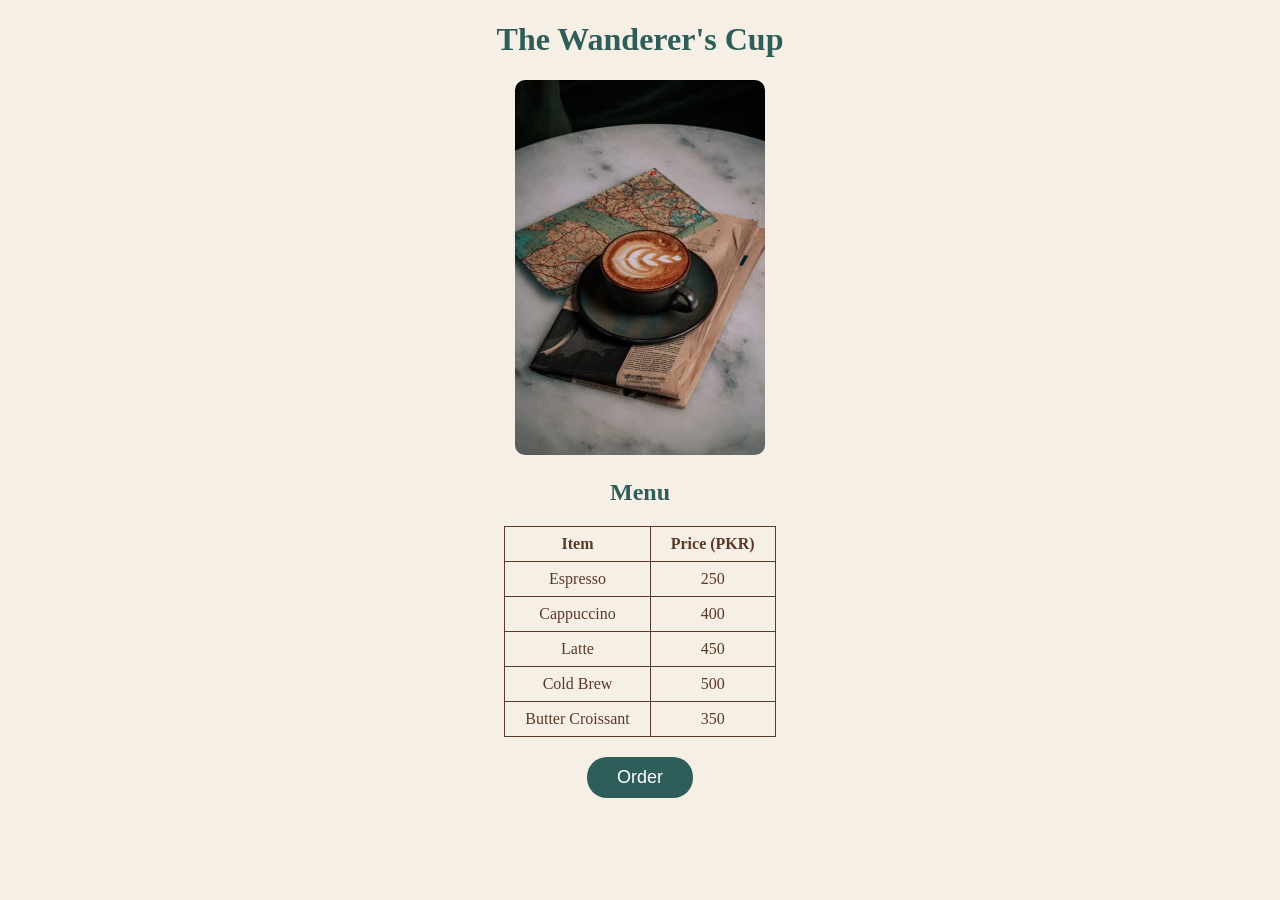
==== index.html @ 93d0bab2 "Add Lab 11 page" ====
<!--
  Name: Nafay Ibrahim
  Roll Number: I26-3044
  Section: BSE F26
-->
<!DOCTYPE html>
<html>
<head>
  <title>Café Menu</title>
  <link rel="stylesheet" href="style.css">
</head>
<body>
  <h1>The Wanderer's Cup</h1>
  <img src="images/coffee.png" alt="Latte on a marble table">

  <h2>Menu</h2>
  <table>
    <tr>
      <th>Item</th>
      <th>Price (PKR)</th>
    </tr>
    <tr>
      <td>Espresso</td>
      <td>250</td>
    </tr>
    <tr>
      <td>Cappuccino</td>
      <td>400</td>
    </tr>
    <tr>
      <td>Latte</td>
      <td>450</td>
    </tr>
    <tr>
      <td>Cold Brew</td>
      <td>500</td>
    </tr>
    <tr>
      <td>Butter Croissant</td>
      <td>350</td>
    </tr>
  </table>

  <button onclick="orderNow()">Order</button>

  <script>
    function orderNow() {
      window.alert("Your order has been confirmed!");
    }
  </script>
</body>
</html>
---- style.css ----
/* Colours: cream #f6efe6, teal #2f5d5a, brown #5a3a26 | Font: Georgia */
body {
  background-color: #f6efe6;
  color: #5a3a26;
  font-family: Georgia, serif;
  text-align: center;
}

h1, h2 {
  color: #2f5d5a;
}

img {
  width: 250px;
  border-radius: 10px;
}

table {
  margin: 0 auto 20px auto;
  border-collapse: collapse;
}

th, td {
  border: 1px solid #5a3a26;
  padding: 8px 20px;
}

button {
  background-color: #2f5d5a;
  color: white;
  font-size: 18px;
  padding: 10px 30px;
  border: none;
  border-radius: 20px;
}
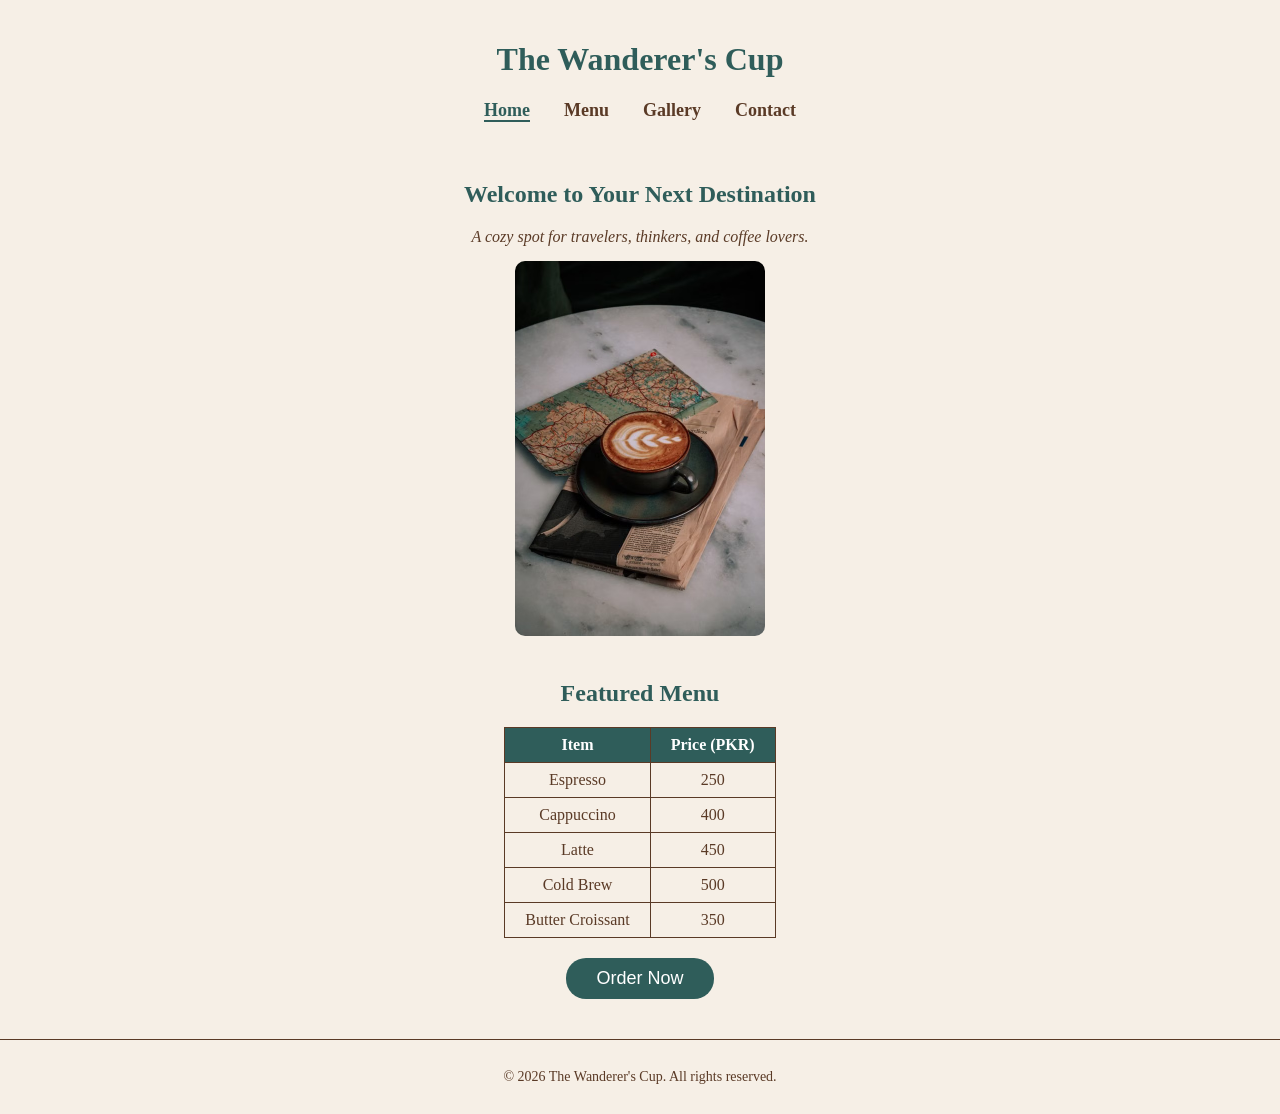
==== commit a26f08b2: "feat: Add index.html homepage and initial CSS stylesheet - Create index.html with header, navbar, he" ====
--- a/index.html
+++ b/index.html
@@ -4,44 +4,69 @@
   Section: BSE F26
 -->
 <!DOCTYPE html>
-<html>
+<html lang="en">
 <head>
-  <title>Café Menu</title>
+  <meta charset="UTF-8">
+  <title>The Wanderer's Cup - Home</title>
   <link rel="stylesheet" href="style.css">
 </head>
 <body>
-  <h1>The Wanderer's Cup</h1>
-  <img src="images/coffee.png" alt="Latte on a marble table">
 
-  <h2>Menu</h2>
-  <table>
-    <tr>
-      <th>Item</th>
-      <th>Price (PKR)</th>
-    </tr>
-    <tr>
-      <td>Espresso</td>
-      <td>250</td>
-    </tr>
-    <tr>
-      <td>Cappuccino</td>
-      <td>400</td>
-    </tr>
-    <tr>
-      <td>Latte</td>
-      <td>450</td>
-    </tr>
-    <tr>
-      <td>Cold Brew</td>
-      <td>500</td>
-    </tr>
-    <tr>
-      <td>Butter Croissant</td>
-      <td>350</td>
-    </tr>
-  </table>
+  <!-- Header & Navigation -->
+  <header>
+    <h1>The Wanderer's Cup</h1>
+    <nav>
+      <a href="index.html" class="active">Home</a>
+      <a href="menu.html">Menu</a>
+      <a href="gallery.html">Gallery</a>
+      <a href="contact.html">Contact</a>
+    </nav>
+  </header>
 
-  <button onclick="orderNow()">Order</button>
+  <!-- Hero Section -->
+  <section class="hero">
+    <h2>Welcome to Your Next Destination</h2>
+    <p>A cozy spot for travelers, thinkers, and coffee lovers.</p>
+    <img src="images/coffee.png" alt="Latte on a marble table">
+  </section>
+
+  <!-- Featured Content -->
+  <main>
+    <h2>Featured Menu</h2>
+    <table>
+      <tr>
+        <th>Item</th>
+        <th>Price (PKR)</th>
+      </tr>
+      <tr>
+        <td>Espresso</td>
+        <td>250</td>
+      </tr>
+      <tr>
+        <td>Cappuccino</td>
+        <td>400</td>
+      </tr>
+      <tr>
+        <td>Latte</td>
+        <td>450</td>
+      </tr>
+      <tr>
+        <td>Cold Brew</td>
+        <td>500</td>
+      </tr>
+      <tr>
+        <td>Butter Croissant</td>
+        <td>350</td>
+      </tr>
+    </table>
+
+    <button onclick="orderNow()">Order Now</button>
+  </main>
+
+  <!-- Footer -->
+  <footer>
+    <p>&copy; 2026 The Wanderer's Cup. All rights reserved.</p>
+  </footer>
 
   <script>
     function orderNow() {
--- a/style.css
+++ b/style.css
@@ -1,13 +1,48 @@
 /* Colours: cream #f6efe6, teal #2f5d5a, brown #5a3a26 | Font: Georgia */
+
 body {
   background-color: #f6efe6;
   color: #5a3a26;
   font-family: Georgia, serif;
   text-align: center;
+  margin: 0;
+  padding: 0;
+}
+
+/* Navigation Bar */
+header {
+  padding: 20px 0;
 }
 
 h1, h2 {
   color: #2f5d5a;
+}
+
+nav {
+  margin-top: 10px;
+}
+
+nav a {
+  color: #5a3a26;
+  text-decoration: none;
+  font-weight: bold;
+  margin: 0 15px;
+  font-size: 18px;
+}
+
+nav a:hover, nav a.active {
+  color: #2f5d5a;
+  border-bottom: 2px solid #2f5d5a;
+}
+
+/* Hero Section */
+.hero {
+  padding: 20px;
+}
+
+.hero p {
+  font-style: italic;
+  margin-bottom: 15px;
 }
 
 img {
@@ -15,8 +50,9 @@
   border-radius: 10px;
 }
 
+/* Table Styling */
 table {
-  margin: 0 auto 20px auto;
+  margin: 20px auto;
   border-collapse: collapse;
 }
 
@@ -25,6 +61,12 @@
   padding: 8px 20px;
 }
 
+th {
+  background-color: #2f5d5a;
+  color: #ffffff;
+}
+
+/* Buttons */
 button {
   background-color: #2f5d5a;
   color: white;
@@ -32,4 +74,17 @@
   padding: 10px 30px;
   border: none;
   border-radius: 20px;
+  cursor: pointer;
 }
+
+button:hover {
+  opacity: 0.9;
+}
+
+/* Footer */
+footer {
+  margin-top: 40px;
+  padding: 15px 0;
+  border-top: 1px solid #5a3a26;
+  font-size: 14px;
+}
